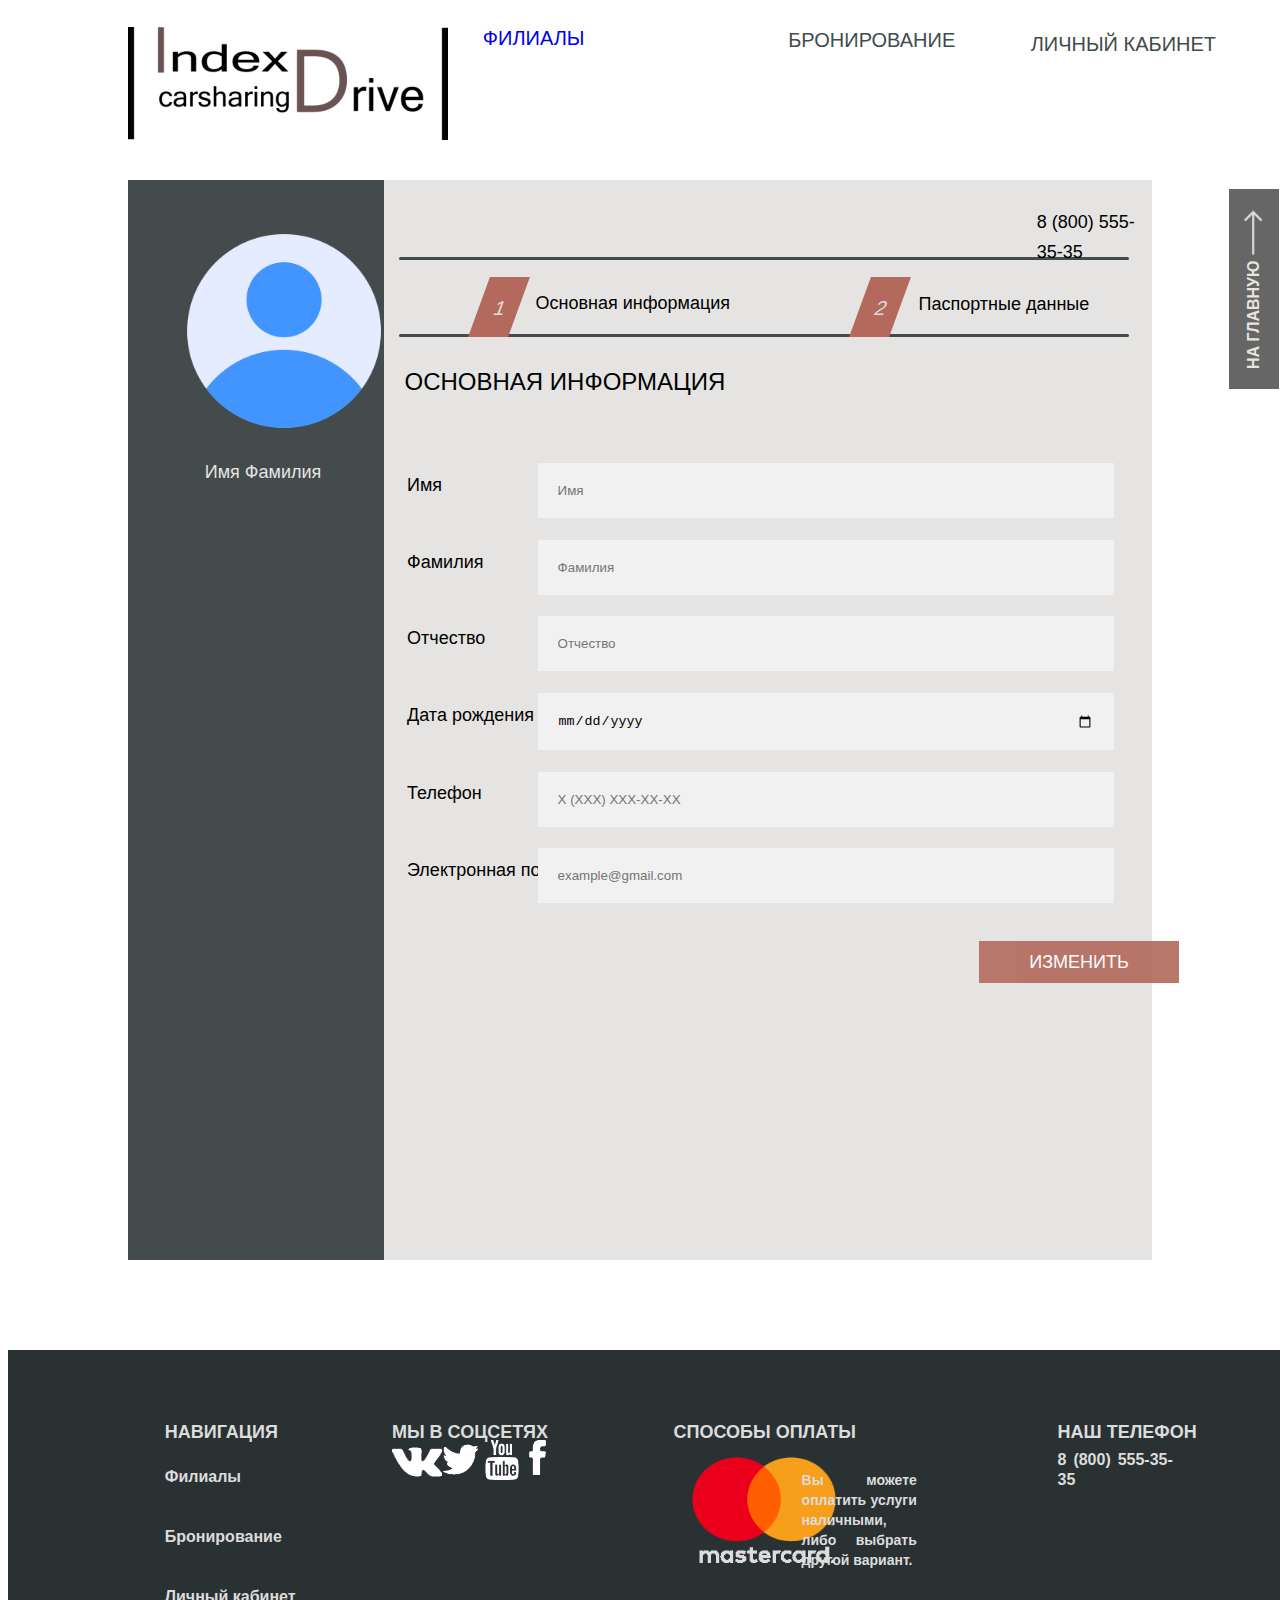
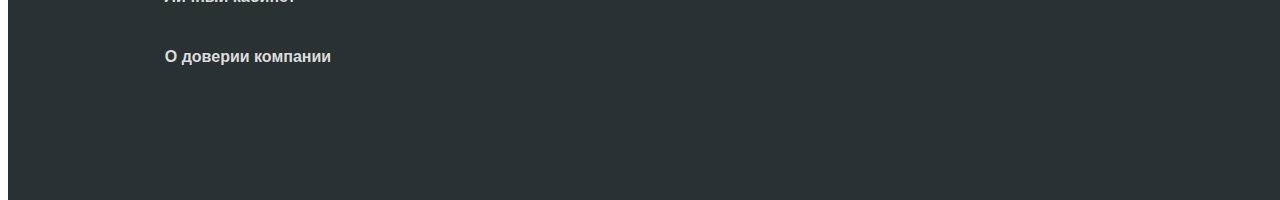
==== profile.html @ 6eb87e1b "Add files via upload" ====
<html>
<body>
<head>
<title>practice_1</title>
<link rel="stylesheet" type ="text/css" href="profile_style.css">
</head>
<header>
  <div class="logo"><img src="images/logo.png"></div>
  <div class="branches"><div id="branches_text"><a href="branches.html"><label class="branches_button">Филиалы</label></a></div></div>
  <div class="booking"><div id="booking_text"><label class="booking_button">Бронирование</label></div></div>
  <div class="personal_account"><div id="personal_account_text"><label for="css-modal-checkbox" class="css-modal-checkbox">Личный кабинет</label></div></div>
</header>

<div class="profile">
    <div class="profile_left_part">
        <img src="images/icons/user.png" id="user_image">
        <p id="id_profile">Имя Фамилия</p>
    </div>
    <div class="profile_upper_part">
        <div class="mobile">8 (800) 555-35-35</div>
		<div class="line_up_part_1"> </div>
    </div>
    <div class="profile_main_part_1">
	    <div class="cube_1"><p id="cube_text_1">1</p></div>
        <div id="main_part_text_1">Основная информация</div>
    </div>
    <div class="profile_main_part_2">
	    <div class="cube_2"><p id="cube_text_2">2</p></div>
        <div id="main_part_text_2">Паспортные данные</div>
    </div>
	
	<!--Основная информация-->
	<div class="h1_main">
	    <div class="line_up_part_2"> </div>
	    <p id="personal_info_h1">Основная информация</p>
	</div>
	<div class="main_part"> 
		<label><b>Имя</b></label>
         <input type="text" placeholder="Имя" required>
        <label><b>Фамилия</b></label>
         <input type="text" placeholder="Фамилия" required>
        <label><b>Отчество</b></label>
         <input type="text" placeholder="Отчество" required>
	    <label><b>Дата рождения</b></label>
         <input type="date" id="date" name="date" required>
		<label><b>Телефон</b></label>
         <input type="text" placeholder="X (XXX) XXX-XX-XX" maxlength="11" size="11" required>
		<label><b>Электронная почта</b></label>
         <input type="text" placeholder="example@gmail.com" required>
		<button type="submit"><b>Изменить</b></button>
	</div>
</div>
<!--на главную-->
<div class="on_main">
    <a href="index.html"><p id="on_main_text">на главную</p></a>
    <img src="images/arrow_white.png" id="arrow_up">
</div>

<!--Подвал сайта-->
<div class="footer"> 
    <div id="list_1">
       <ul>
       <dd id="dd_h1">НАВИГАЦИЯ</dd>
       <dd>Филиалы</dd>
       <dd>Бронирование</dd>
       <dd>Личный кабинет</dd>
       <dd>О доверии компании</dd>
       </ul>
    </div>
    <div id="list_2">
       <p id="dd_h1">МЫ В СОЦСЕТЯХ</p>
       <img src="images/icons/free-icon-vk-logo-of-social-network-39699.png" id="image_VK">
       <img src="images/icons/free-icon-twitter-black-shape-39552.png" id="image_TWIT">
       <img src="images/icons/free-icon-youtube-logo-37922.png" id="image_YOUTUBE">
       <img src="images/icons/free-icon-facebook-letter-logo-37564.png" id="image_facebook">
    </div>
    <div id="list_3">
       <p id="dd_h1">СПОСОБЫ ОПЛАТЫ</p>
       <img src="images/cards/mc_vrt_opt_pos_73_3x.png" id="mastercard">
       <p id="p_3">Вы можете оплатить услуги наличными, либо выбрать другой вариант.</p>
    </div>
    <div id="list_4">
       <p id="dd_h1">НАШ ТЕЛЕФОН</p>
       <p id="mobile">8 (800) 555-35-35</p>
    </div>
   </div>
</body>
</html>
---- profile_style.css ----
body {
	background-color:  #ffffff;
}
a {
    text-decoration: none;
}
.logo {
	position: absolute;	
	width: 20%;
	height: 15%;
	left:10%;
	top: 3%;
	# background-color: #293133;
}

.branches {
	position: absolute;	
	width: 25%;
	height: 15%;
	left: 25%;
}

#branches_text, #booking_text, #personal_account_text, #on_main_text {
	font-family: "Trebuchet MS", Helvetica, sans-serif;
    font-style: normal;
    font-weight: 600;
    font-size: 16px;
    line-height: 30px;
    display: flex;
    color: #434B4D;
}

#branches_text {
    margin-left: 40%;
	text-transform: uppercase;
	font-size: 20px;
}

.booking {
	position: absolute;	
	width: 25%;
	height: 15%;
	left: 50%;
}

#booking_text {
	margin-left: 35%;
	text-transform: uppercase;
	font-size: 20px;
}

.personal_account {
	position: absolute;	
	width: 25%;
	height: 15%;
	left: 75%;
}
#personal_account_text {
	margin-left: 10%;
	text-transform: uppercase;
	font-size: 20px;
}
.profile {
	position:absolute;
	width: 80%;
	height: 120%;
	top: 20%;
	left: 10%;
	background-color: #E5E4E2;
} 
.profile_left_part {
    position: absolute;
    height: 100%;
    width: 25%;
    background-color: #434B4D;
}
#user_image {
    width: 200px;
    margin-left: 22%;
    margin-top: 20%;
    height: 200px;
}
#id_profile {
    font-family: "Trebuchet MS", Helvetica, sans-serif;
    font-style: normal;
    font-weight: 100;
    font-size: 18px;
    line-height: 30px;
    display: flex; 
    color: #E5E4E2;
    margin-left: 30%;
    margin-top: 10%;
}
.profile_upper_part {
    position: absolute;
    height: 10%;
    width:75%;
    margin-left: 25%;
    # background-color: #88706B;
}
.mobile {
	position: absolute;
	margin-top: 3.5%;
	margin-left: 85%;
	font-family: "Trebuchet MS", Helvetica, sans-serif;
    font-style: normal;
    font-weight: 100;
    font-size: 18px;
    line-height: 30px;
    display: flex; 
    color: #474A5;
}
.line_up_part_1, .line_up_part_2 {
	background-color: #434B4D;
	height: 3px;
	border-radius: 20px;
}
.line_up_part_1 {
	margin-top: 10%;
	width: 95%;
	margin-left: 2%;
}
.line_up_part_2 {
	margin-top: 16%;
	margin-left: 2%;
	width: 95%;
}
.profile_main_part_1 {
    position: absolute;
    height: 10%;
    width:37%;
    margin-left: 25%;
    margin-top:7.6%;
    # background-color: #b36a5c;
}
#main_part_text_1, #main_part_text_2 {
	text-align: center;
	# background-color: #DCDCDC;
	margin-top: 8%;
	margin-left:40%;
	font-family: "Trebuchet MS", Helvetica, sans-serif;
    font-style: normal;
    font-weight: 100;
    font-size: 18px;
    line-height: 30px;
    display: flex; 
    color: #474A5;
}
.cube_1, .cube_2 {
	position: absolute;
	background-color: #b36a5c;
	margin-top: 5%;
	margin-left: 25%;
	width: 40px;
	height: 60px;
	transform: skew(-20deg);
}
#cube_text_1, #cube_text_2 {
	text-align: center;
	margin-top: 40%;
	margin-left: 40%;
	font-family: "Trebuchet MS", Helvetica, sans-serif;
    font-style: normal;
    font-weight: 100;
    font-size: 20px;
    line-height: 30px;
    display: flex; 
    color: #DCDCDC;
}
.profile_main_part_2 {
    position: absolute;
    height: 10%;
    width:38%;
    margin-left: 62%;
    margin-top:7.6%;
    # background-color: #244757;
}
.h1_main {
	# background-color: #88706B;
	margin-left: 25%;
	margin-top: 15%;
	width: 75%;
	height:10%;
}
.main_part {
	# background-color: #D0D0D0;
	margin-left: 25%;
	margin-top: 0;
	width: 75%;
	height:80%;
}
#personal_info_h1 {
	position: absolute;
	font-family: "Trebuchet MS", Helvetica, sans-serif;
    font-style: normal;
    font-weight: 100;
    font-size: 24px;
    line-height: 30px;
    display: flex; 
    color: black;
	text-transform: uppercase;
	margin-top: 3%;
	margin-left: 2%;
}
.on_main {
    position: absolute;
    background-color: rgb(102, 102, 102);
    margin-left: 89.5%;
    margin-top: 20%;
    width: 200px;
    height: 50px;
    transform: rotate(-90deg);
}
#on_main_text {
    font-family: "Trebuchet MS", Helvetica, sans-serif;
    font-style: normal;
    font-weight: 600;
    font-size: 16px;
    line-height: 30px;
    display: flex;
    color: #E5E4E2;
    text-transform: uppercase;
    margin-top: 10px;
    margin-left: 10%;
}
#arrow_up {
    margin-left: 65%;
	margin-top: -28.5%;
	color: #ffffff;
	width: 50px;
	height: 50px;
}
.footer {
	position: absolute;
	width: 100%;
	height: 50%;
	background-color: #293133;
	top: 150%;
}
ul {
	line-height: 60px;
}
#dd_h1 {
	font-family: "Trebuchet MS", Helvetica, sans-serif;
    font-style: normal;
    font-weight: 800;
    font-size: 18px;
    line-height: 30px;
    display: flex;   
}
#list_1 {
	position: absolute;
	# background-color: #A5A5A5;
	font-family: "Trebuchet MS", Helvetica, sans-serif;
	margin-left: 6%;
	margin-top: 4%;
	width: 20%;
	font-family: arial;
    font-style: normal;
    font-weight: 550;
    font-size: 16px;
    line-height: 60px;
    display: flex;
	color: #DCDCDC;
}
#list_2 {
	position: absolute;
	# background-color: #B8B799;
	font-family: "Trebuchet MS", Helvetica, sans-serif;
	margin-left: 30%;
	margin-top: 3.8%;
	width: 20%;
	font-family: arial;
    font-style: normal;
    font-weight: 550;
    font-size: 16px;
    line-height: 60px;
    display: flex;
	color: #DCDCDC;
}
#image_VK {
	position: absolute;
	margin-left: 0;
	margin-top: 15%;
	width: 50px;
	height: 50px;
}
#image_TWIT {
	position: absolute;
	margin-left: 20%;
	margin-top: 17%;
	width: 35px;
	height: 35px;
}
#image_YOUTUBE {
	position: absolute;
	margin-left: 35%;
	margin-top: 16%;
	width: 40px;
	height: 40px;
}
#image_facebook {
	position: absolute;
	margin-left: 50%;
	margin-top: 16%;
	width: 35px;
	height: 35px;
}
#list_3 {
	position: absolute;
	# background-color: #B8B799;
	font-family: "Trebuchet MS", Helvetica, sans-serif;
	margin-left: 52%;
	margin-top: 3.8%;
	width: 20%;
	font-family: arial;
    font-style: normal;
    font-weight: 550;
    font-size: 16px;
    line-height: 60px;
    display: flex;
	color: #DCDCDC;
}
#mastercard {
	position: absolute;
	margin-left: 0;
	margin-top: 16%;
	width: 180px;
	height: 140px;
}
#p_3 {
	position: absolute;
	font-family: "Trebuchet MS", Helvetica, sans-serif;
	margin-left: 50%;
	margin-top: 28%;
	width: 45%;
    font-style: normal;
    font-weight: 550;
    font-size: 14px;
    line-height: 20px;
    display: flex;
	color: #DCDCDC;
	text-align: justify;
}
#list_4 {
	position: absolute;
	font-family: "Trebuchet MS", Helvetica, sans-serif;
	margin-left: 82%;
	margin-top: 3.8%;
	width: 20%;
	font-family: arial;
    font-style: normal;
    font-weight: 550;
    font-size: 16px;
    line-height: 60px;
    display: flex;
	color: #DCDCDC;
}
#mobile {
	position: absolute;
	font-family: "Trebuchet MS", Helvetica, sans-serif;
	margin-left: 0%;
	margin-top: 20%;
	width: 45%;
    font-style: normal;
    font-weight: 550;
    font-size: 16px;
    line-height: 20px;
    display: flex;
	color: #DCDCDC;
	text-align: justify;
}
/* Кнопка для открытия */
.css-modal-checkbox, .sign-modal-checkbox, .booking_button, .branches_button {
    display: inline-flex;
    text-decoration: none;
    position: relative;
    font-size: 20px;
    line-height: 20px;
    padding: 12px 30px;
    text-transform: uppercase;
    cursor: pointer;
    overflow: hidden;
    z-index: 1;    
}
.css-modal-checkbox:hover, .sign-modal-checkbox:hover, .booking_button:hover, .branches_button:hover,
.css-modal-checkbox:active, .sign-modal-checkbox:active, .booking_button:active, .branches_button:active,
.css-modal-checkbox:focus, .sign-modal-checkbox:focus, .booking_button:focus, .branches_button:focus {
    color: #FFF;
}
.css-modal-checkbox:before, .sign-modal-checkbox:before, .booking_button:before, .branches_button:before {
    content: '';
    position: absolute;
    top: 0;
    right: -50px;
    bottom: 0;
    left: 0;
    border-right: 50px solid transparent;
    border-top: 50px solid #A5A5A5;
    transition: transform 0.5s;
    transform: translateX(-100%);
    z-index: -1;
}
.css-modal-checkbox:hover:before, .sign-modal-checkbox:hover:before, .booking_button:hover:before, .branches_button:hover:before,
.css-modal-checkbox:active:before, .sign-modal-checkbox:active:before, .booking_button:active:before, .branches_button:active:before,
.css-modal-checkbox:focus:before, .sign-modal-checkbox:focus:before, .booking_button:focus:before, .branches_button:focus:before {
    transform: translateX(0);
}
 
/* Контейнер, который затемняет страницу */
#css-modal-checkbox + .cmc, #sign-modal-checkbox + .cmc {
    display: none;
}
#css-modal-checkbox:checked + .cmc, #sign-modal-checkbox:checked + .cmc {
    display:flex;
    align-items:center;
    justify-content:center;    
    z-index: 4;
    position: fixed;
    left: 0;
    top: 0;
    width: 100%;
    height: 100%;
    animation: bg 0.5s ease;
    background: rgba(41, 49, 51, 0.9);
}
/* Full-width input fields */
input[type=text], input[type=password], input[type=date] {
    width: 75%;
    padding: 20px;
    margin: -3.5% 0 0 20%;
    display: inline-block;
    border: none;
    background: #f1f1f1;
}
label {
    margin-left: 3%;
	margin-top: 5%;
	font-family: "Trebuchet MS", Helvetica, sans-serif;
    font-style: normal;
    font-weight: 100;
    font-size: 18px;
    line-height: 10px;
    display: flex; 
    color: #474A5;

}
button[type=submit] {
	background-color: #b36a5c;
    color: white;
    padding: 16px 50px;
    margin: 5% 77.5%;
    border: none;
    cursor: pointer;
    opacity: 0.9;
	text-transform: uppercase;
	width: 200px;
	font-family: "Trebuchet MS", Helvetica, sans-serif;
    font-style: normal;
    font-weight: 100;
    font-size: 18px;
    line-height: 10px;
    display: flex; 
    color: #474A5;
}
button[type=submit]:hover {
    opacity: 2;
}
input[type=text]:focus, input[type=password]:focus, input[type=date]:focus {
    background-color: #ddd;
    outline: none;
}

/* Overwrite default styles of hr */
hr {
    border: 1px solid #f1f1f1;
    margin-bottom: 25px;
}
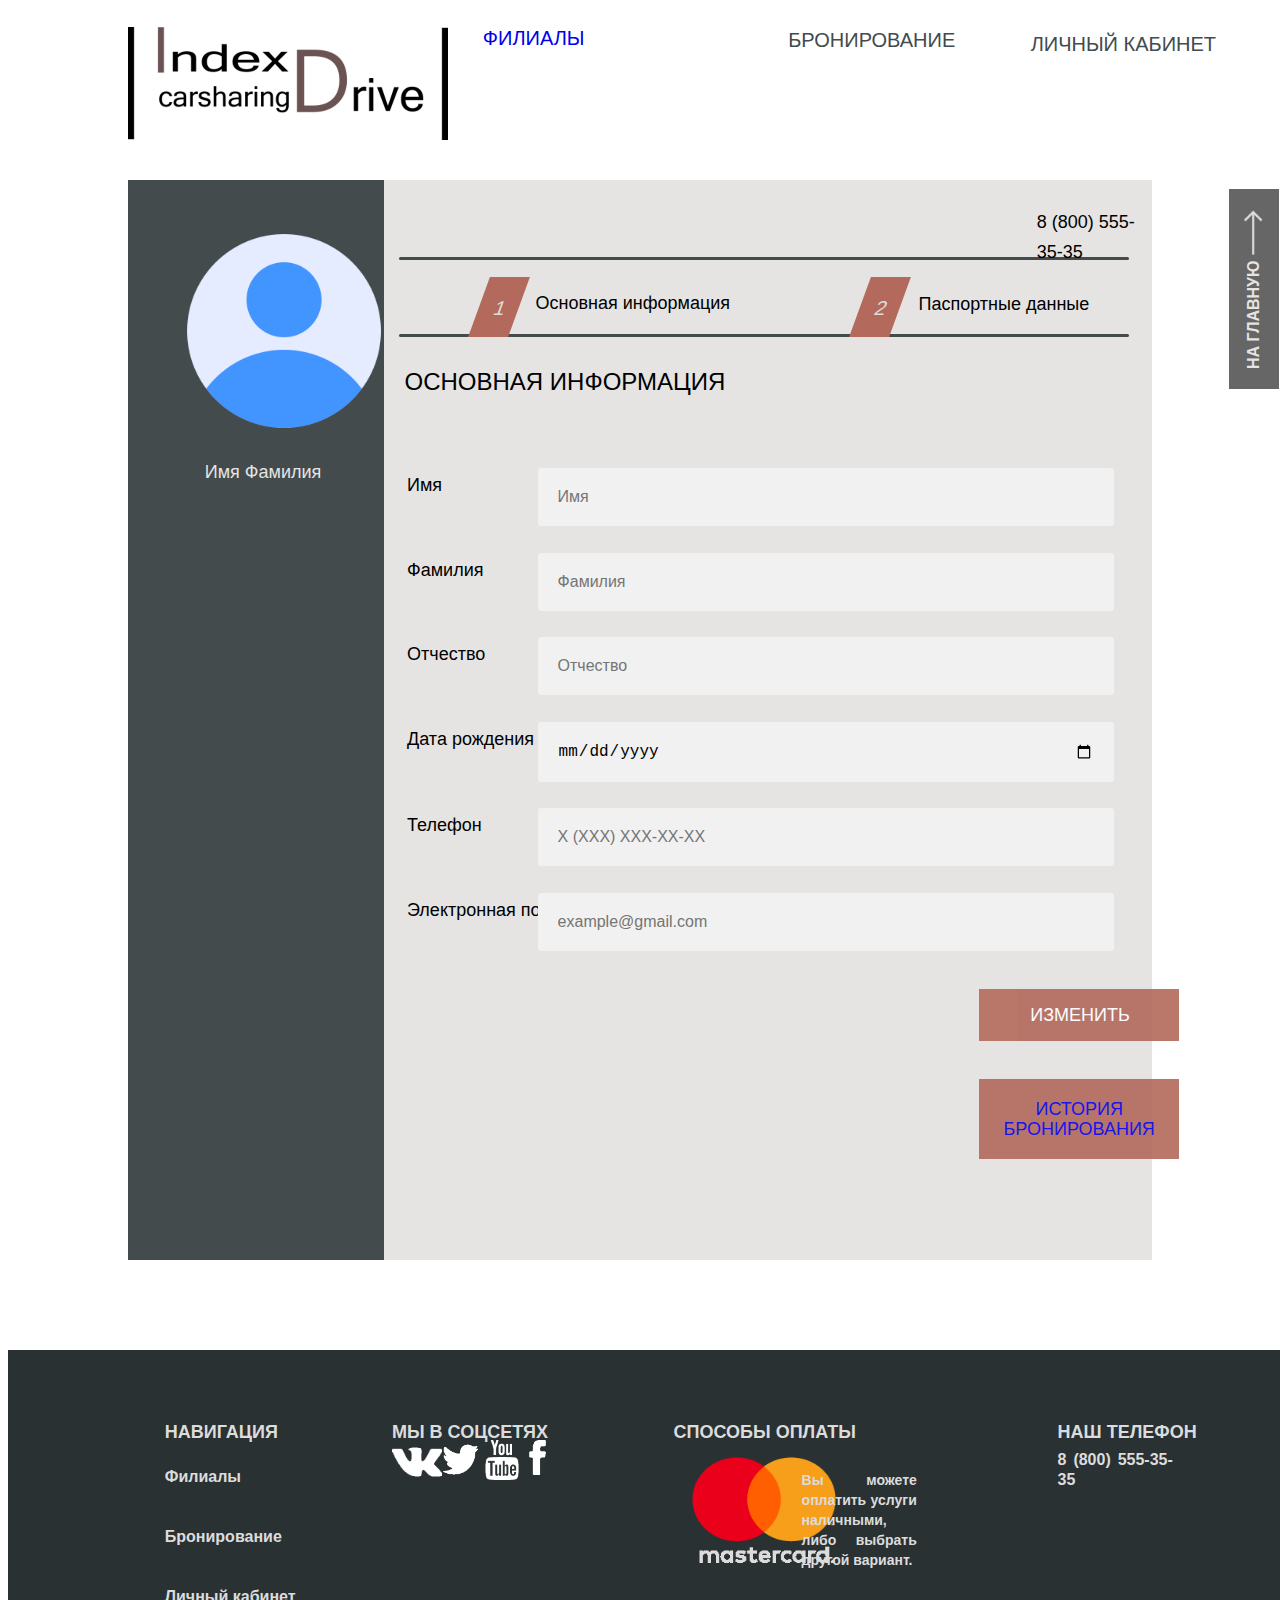
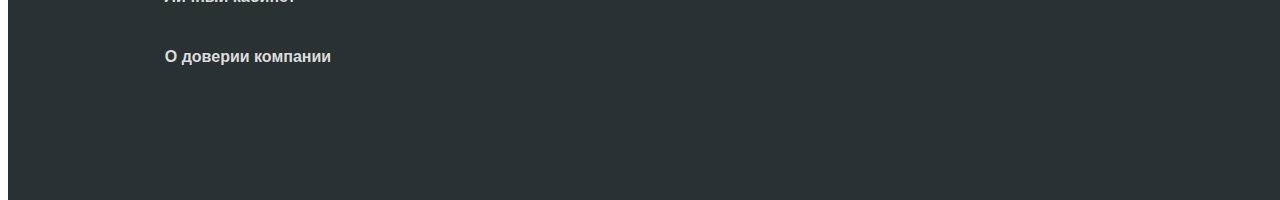
==== commit ae21c68e: "Add files via upload" ====
--- a/profile.html
+++ b/profile.html
@@ -48,6 +48,7 @@
 		<label><b>Электронная почта</b></label>
          <input type="text" placeholder="example@gmail.com" required>
 		<button type="submit"><b>Изменить</b></button>
+        <button type="submit" style="padding: 20px;"><b><a href="#OpenModal">История бронирования</a></b></button>
 	</div>
 </div>
 <!--на главную-->
@@ -84,5 +85,23 @@
        <p id="mobile">8 (800) 555-35-35</p>
     </div>
    </div>
+<!--История бронирования-->
+<div id="OpenModal" class="booking_story">
+    <div>
+        <a href="#close" class="close">X</a>
+        <label><b>Код бронирования</b></label>
+        <input type="text" placeholder="Код бронирования" required>
+        <label><b>Марка автомобиля</b></label>
+        <input type="text" placeholder="Марка автомобиля" required>
+        <label><b>Дата возврата</b></label>
+        <input type="date" required>
+        <label><b>Время возврата</b></label>
+        <input type="time" required>
+        <label><b>Дата получения</b></label>
+        <input type="date" required>
+        <label><b>Время получения</b></label>
+        <input type="time" required>
+    </div>
+</div>
 </body>
 </html>--- a/profile_style.css
+++ b/profile_style.css
@@ -202,6 +202,117 @@
 	margin-top: 3%;
 	margin-left: 2%;
 }
+/* История бронирования*/
+.booking_story {
+    position: fixed;
+    width: 100%;
+    height: 100%;
+    top: 0;
+    bottom: 0;
+    right: 0;
+    left: 0;
+    background: rgba(0, 0, 0, 0.8);
+    z-index: 99999;
+    -webkit-transition: opacity 400ms ease-in;
+    -moz-transition: opacity 400ms ease-in;
+    transition: opacity 400ms ease-in;
+    display: none;
+    pointer-events: none;   
+}
+.booking_story:target {
+    display: block;
+    pointer-events: auto;
+}
+.booking_story > div {
+    width: 1000px;
+    position: relative;
+    margin: 10% auto;
+    padding: 5px 20px 13px 20px;
+    border-radius: 5px;
+    background-color: #A5A5A5;
+}
+.close {
+    background: #606061;
+    color: #FFFFFF;
+    line-height: 25px;
+    position: absolute;
+    right: -12px;
+    text-align: center;
+    top: -10px;
+    width: 24px;
+    text-decoration: none;
+    font-weight: bold;
+    -webkit-border-radius: 12px;
+    -moz-border-radius: 12px;
+    border-radius: 12px;
+    -moz-box-shadow: 1px 1px 3px #000;
+    -webkit-box-shadow: 1px 1px 3px #000;
+    box-shadow: 1px 1px 3px #000;
+}
+.close:hover { background: #00d9ff; }
+.payment-title {
+    width: 100%;
+    text-align: center;
+}
+
+.form-container .field-container:first-of-type {
+    grid-area: name;
+}
+
+.form-container .field-container:nth-of-type(2) {
+    grid-area: number;
+}
+
+.form-container .field-container:nth-of-type(3) {
+    grid-area: expiration;
+}
+
+.form-container .field-container:nth-of-type(4) {
+    grid-area: security;
+}
+
+.field-container input {
+    -webkit-box-sizing: border-box;
+    box-sizing: border-box;
+}
+
+.field-container {
+    position: relative;
+}
+
+.form-container {
+    display: grid;
+    grid-column-gap: 10px;
+    grid-template-columns: auto auto;
+    grid-template-rows: 90px 90px 90px;
+    grid-template-areas: "name name""number number""expiration security";
+    max-width: 400px;
+    padding: 20px;
+    color: #707070;
+}
+
+label {
+    padding-bottom: 5px;
+    font-size: 13px;
+}
+
+input {
+    margin-top: 3px;
+    padding: 15px;
+    font-size: 16px;
+    width: 100%;
+    border-radius: 3px;
+    border: 1px solid #dcdcdc;
+}
+
+.ccicon {
+    height: 38px;
+    position: absolute;
+    right: 6px;
+    top: calc(50% - 17px);
+    width: 60px;
+}
+/* На главную */
 .on_main {
     position: absolute;
     background-color: rgb(102, 102, 102);
@@ -230,6 +341,7 @@
 	width: 50px;
 	height: 50px;
 }
+/* Подвал */
 .footer {
 	position: absolute;
 	width: 100%;
@@ -425,7 +537,7 @@
     background: rgba(41, 49, 51, 0.9);
 }
 /* Full-width input fields */
-input[type=text], input[type=password], input[type=date] {
+input[type=text], input[type=password], input[type=date], input[type=time] {
     width: 75%;
     padding: 20px;
     margin: -3.5% 0 0 20%;
@@ -448,7 +560,7 @@
 button[type=submit] {
 	background-color: #b36a5c;
     color: white;
-    padding: 16px 50px;
+    padding: 16px 51px;
     margin: 5% 77.5%;
     border: none;
     cursor: pointer;
@@ -459,14 +571,14 @@
     font-style: normal;
     font-weight: 100;
     font-size: 18px;
-    line-height: 10px;
+    line-height: 20px;
     display: flex; 
     color: #474A5;
 }
 button[type=submit]:hover {
     opacity: 2;
 }
-input[type=text]:focus, input[type=password]:focus, input[type=date]:focus {
+input[type=text]:focus, input[type=password]:focus, input[type=date]:focus, input[type=time]:focus {
     background-color: #ddd;
     outline: none;
 }
